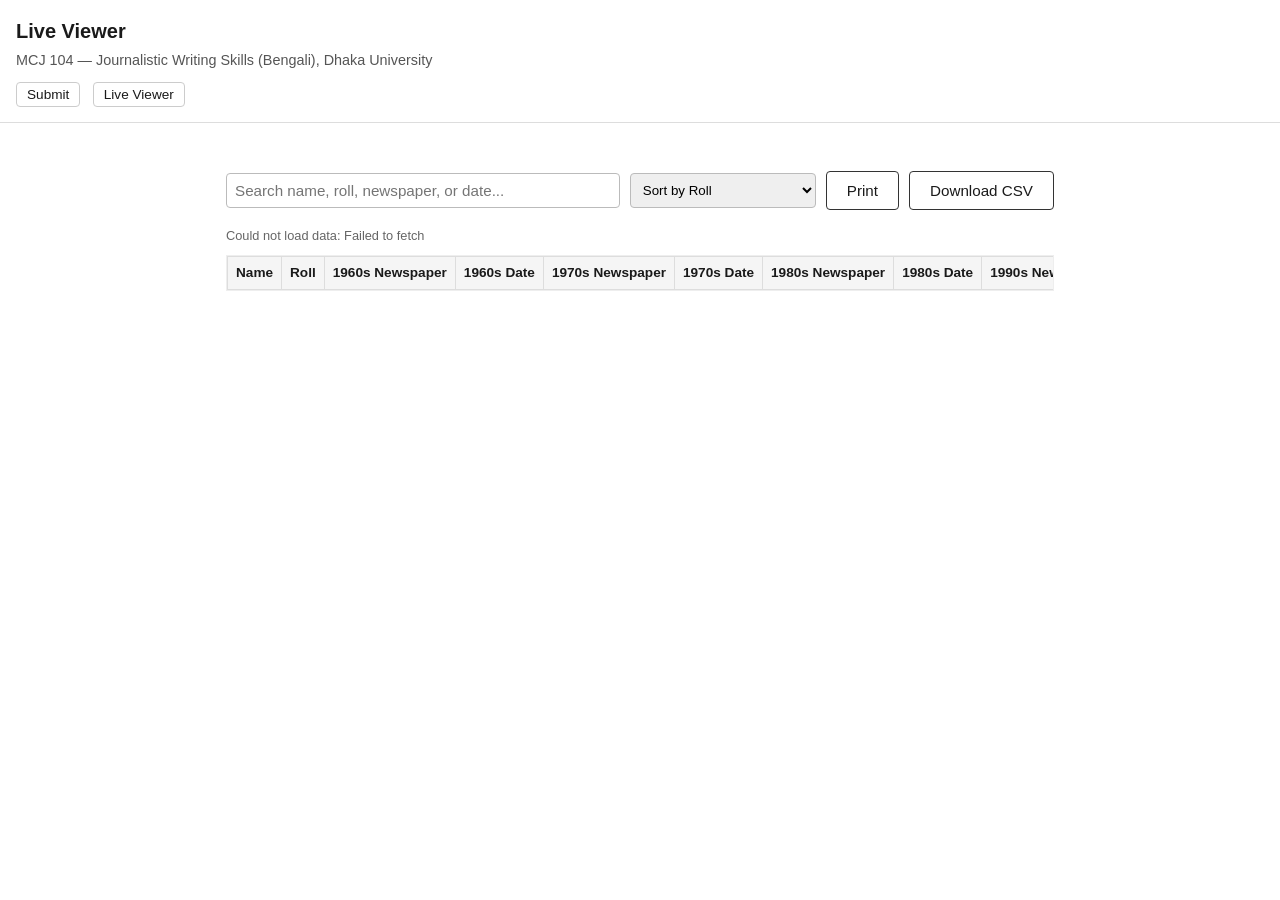
==== live.html @ 9551368b "Add files via upload" ====
<!DOCTYPE html>
<html lang="en">
<head>
  <meta charset="UTF-8" />
  <meta name="viewport" content="width=device-width, initial-scale=1.0" />
  <title>Live Viewer — MCJ 104 Assignment Picker</title>
  <link rel="stylesheet" href="style.css" />
</head>
<body>
  <header class="site-header">
    <h1>Live Viewer</h1>
    <p>MCJ 104 — Journalistic Writing Skills (Bengali), Dhaka University</p>
    <nav class="site-nav">
      <a href="index.html">Submit</a>
      <a href="live.html">Live Viewer</a>
    </nav>
  </header>

  <main class="page">
    <div class="toolbar">
      <input type="text" id="search-box" placeholder="Search name, roll, newspaper, or date..." />
      <select id="sort-select">
        <option value="roll">Sort by Roll</option>
        <option value="name">Sort by Name</option>
        <option value="timestamp">Sort by Submission Time</option>
      </select>
      <button type="button" class="secondary" id="print-btn">Print</button>
      <button type="button" class="secondary" id="csv-btn">Download CSV</button>
    </div>

    <p class="status-line" id="status-line">Loading...</p>

    <div class="table-wrap">
      <table id="entries-table">
        <thead>
          <tr id="table-head-row">
            <!-- Filled in by live.js -->
          </tr>
        </thead>
        <tbody id="table-body">
          <!-- Filled in by live.js -->
        </tbody>
      </table>
      <div class="empty-state" id="empty-state" style="display:none;">
        No submissions yet.
      </div>
    </div>
  </main>

  <script src="config.js"></script>
  <script src="live.js"></script>
</body>
</html>
---- style.css ----
/* style.css
   Minimal, professional styling shared by index.html and live.html.
   No animations, no icon fonts, no color noise. */

* {
  box-sizing: border-box;
}

body {
  margin: 0;
  padding: 0;
  font-family: -apple-system, "Segoe UI", Roboto, Arial, sans-serif;
  background: #ffffff;
  color: #1a1a1a;
  line-height: 1.5;
}

.page {
  max-width: 860px;
  margin: 0 auto;
  padding: 24px 16px 64px;
}

header.site-header {
  border-bottom: 1px solid #ddd;
  padding: 16px;
  margin-bottom: 24px;
}

header.site-header h1 {
  margin: 0 0 4px;
  font-size: 1.25rem;
}

header.site-header p {
  margin: 0;
  color: #555;
  font-size: 0.9rem;
}

nav.site-nav {
  margin-top: 10px;
}

nav.site-nav a {
  color: #1a1a1a;
  text-decoration: none;
  border: 1px solid #ccc;
  padding: 4px 10px;
  border-radius: 4px;
  font-size: 0.85rem;
  margin-right: 8px;
}

nav.site-nav a:hover {
  background: #f2f2f2;
}

/* ---- Form ---- */

fieldset {
  border: 1px solid #ddd;
  border-radius: 6px;
  padding: 16px;
  margin-bottom: 16px;
}

legend {
  padding: 0 6px;
  font-weight: 600;
}

.field-row {
  display: flex;
  gap: 12px;
  margin-bottom: 12px;
  flex-wrap: wrap;
}

.field {
  flex: 1 1 200px;
  display: flex;
  flex-direction: column;
}

.field label {
  font-size: 0.85rem;
  margin-bottom: 4px;
  color: #333;
}

input[type="text"],
input[type="date"] {
  padding: 8px;
  border: 1px solid #bbb;
  border-radius: 4px;
  font-size: 0.95rem;
  width: 100%;
}

input:focus {
  outline: 2px solid #333;
  outline-offset: 1px;
}

button {
  cursor: pointer;
  border: 1px solid #333;
  background: #1a1a1a;
  color: #fff;
  padding: 10px 20px;
  border-radius: 4px;
  font-size: 0.95rem;
}

button:hover {
  background: #333;
}

button.secondary {
  background: #fff;
  color: #1a1a1a;
}

button.secondary:hover {
  background: #f2f2f2;
}

.actions {
  display: flex;
  gap: 10px;
  margin-top: 16px;
  flex-wrap: wrap;
}

.message {
  margin-top: 16px;
  padding: 10px 12px;
  border-radius: 4px;
  font-size: 0.9rem;
  display: none;
}

.message.error {
  display: block;
  background: #fdecea;
  border: 1px solid #e8a5a0;
  color: #7a1f16;
}

.message.success {
  display: block;
  background: #eaf6ec;
  border: 1px solid #a6d8ac;
  color: #1e5c26;
}

/* ---- Live viewer ---- */

.toolbar {
  display: flex;
  gap: 10px;
  flex-wrap: wrap;
  margin-bottom: 16px;
  align-items: center;
}

.toolbar input[type="text"] {
  flex: 1 1 220px;
}

.toolbar select {
  padding: 8px;
  border: 1px solid #bbb;
  border-radius: 4px;
}

.status-line {
  font-size: 0.8rem;
  color: #666;
  margin-bottom: 10px;
}

table {
  width: 100%;
  border-collapse: collapse;
  font-size: 0.85rem;
}

th, td {
  border: 1px solid #ddd;
  padding: 6px 8px;
  text-align: left;
  white-space: nowrap;
}

th {
  background: #f5f5f5;
  cursor: pointer;
  position: sticky;
  top: 0;
}

tbody tr:nth-child(even) {
  background: #fafafa;
}

.table-wrap {
  overflow-x: auto;
  border: 1px solid #eee;
}

.empty-state {
  padding: 20px;
  text-align: center;
  color: #777;
}

/* ---- Print ---- */

@media print {
  header.site-header,
  .toolbar,
  .actions,
  nav.site-nav,
  .status-line {
    display: none !important;
  }

  body, .page {
    margin: 0;
    padding: 0;
    max-width: 100%;
  }

  table {
    font-size: 11px;
  }
}

/* ---- Mobile ---- */

@media (max-width: 600px) {
  .field-row {
    flex-direction: column;
  }
}
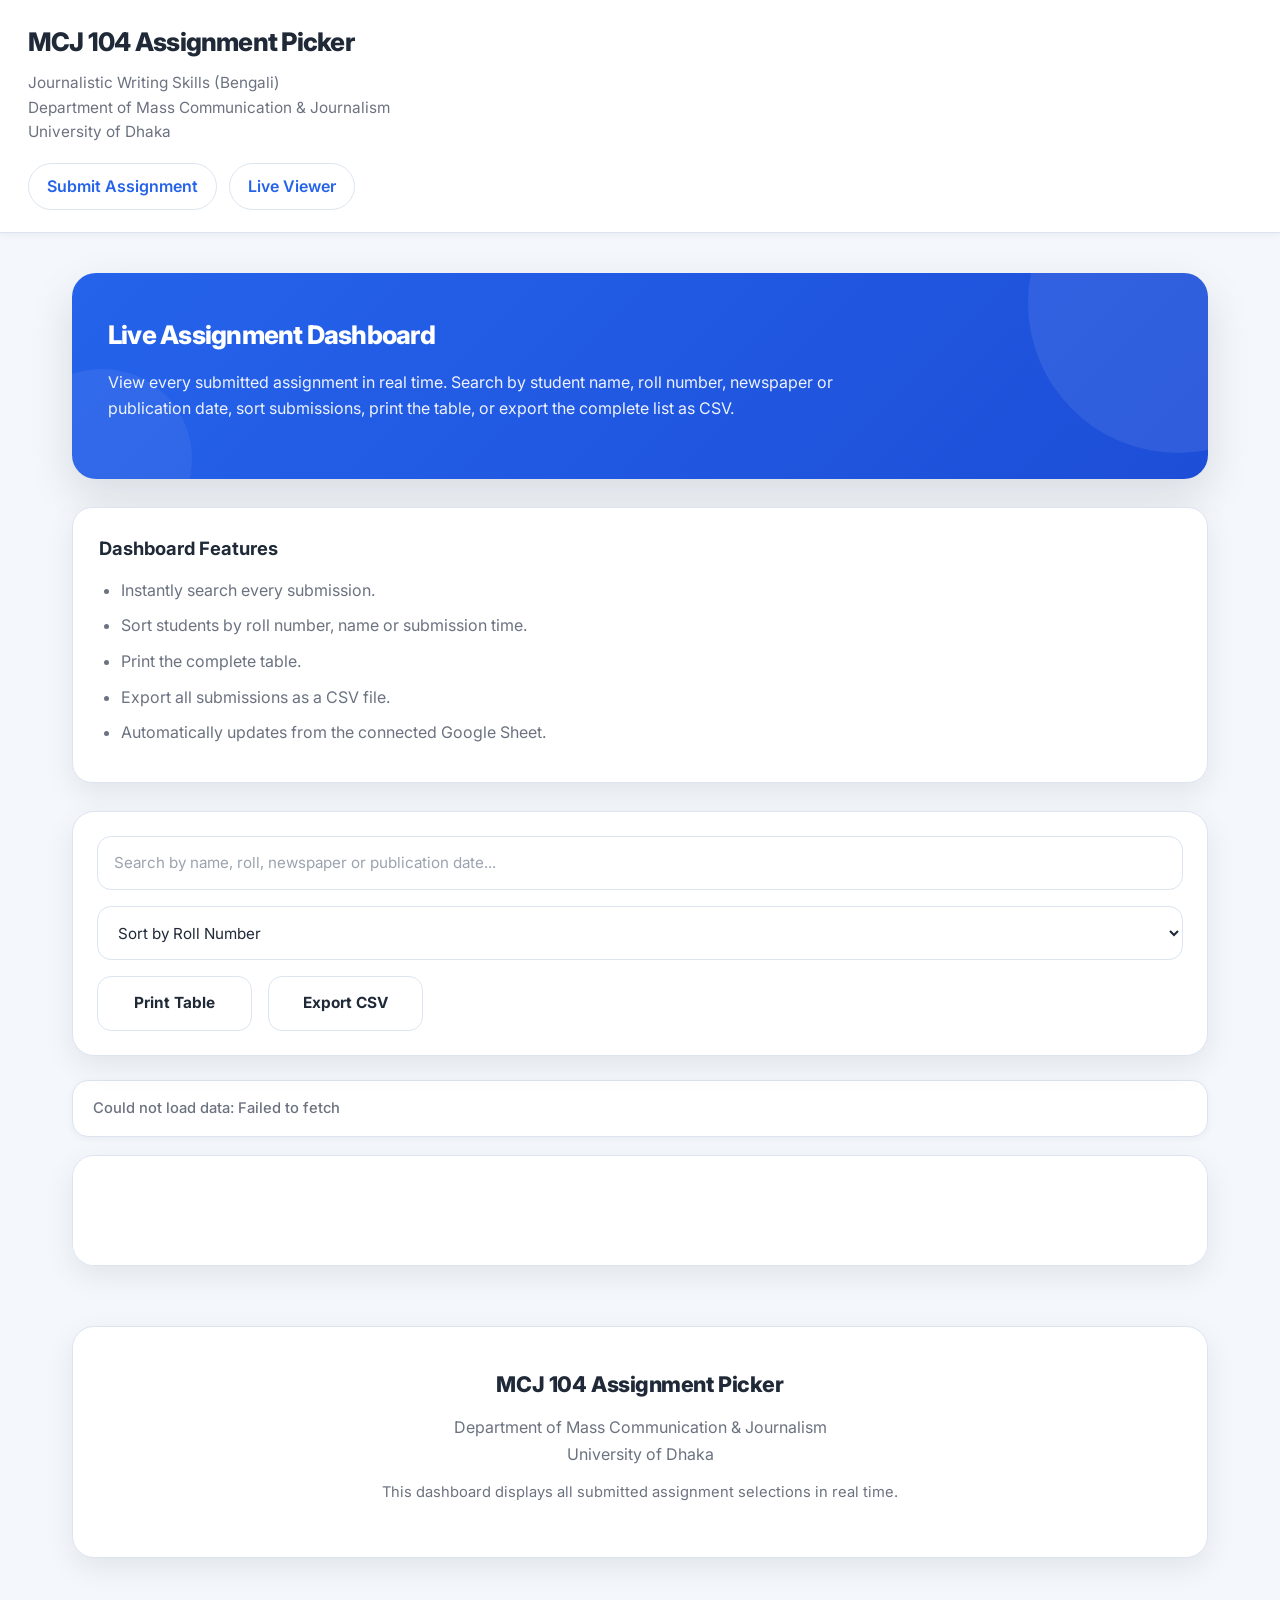
==== commit d76c6255: "Add files via upload" ====
--- a/live.html
+++ b/live.html
@@ -1,53 +1,266 @@
 <!DOCTYPE html>
 <html lang="en">
+
 <head>
-  <meta charset="UTF-8" />
-  <meta name="viewport" content="width=device-width, initial-scale=1.0" />
-  <title>Live Viewer — MCJ 104 Assignment Picker</title>
-  <link rel="stylesheet" href="style.css" />
+
+    <meta charset="UTF-8">
+
+    <meta
+        name="viewport"
+        content="width=device-width, initial-scale=1.0">
+
+    <title>
+        Live Viewer — MCJ 104 Assignment Picker
+    </title>
+
+    <link rel="preconnect" href="https://fonts.googleapis.com">
+
+    <link rel="preconnect" href="https://fonts.gstatic.com" crossorigin>
+
+    <link rel="stylesheet" href="style.css">
+
 </head>
+
 <body>
-  <header class="site-header">
-    <h1>Live Viewer</h1>
-    <p>MCJ 104 — Journalistic Writing Skills (Bengali), Dhaka University</p>
+
+<header class="site-header">
+
+    <h1>MCJ 104 Assignment Picker</h1>
+
+    <p>
+
+        Journalistic Writing Skills (Bengali)<br>
+
+        Department of Mass Communication & Journalism<br>
+
+        University of Dhaka
+
+    </p>
+
     <nav class="site-nav">
-      <a href="index.html">Submit</a>
-      <a href="live.html">Live Viewer</a>
+
+        <a href="index.html">
+
+            Submit Assignment
+
+        </a>
+
+        <a href="live.html">
+
+            Live Viewer
+
+        </a>
+
     </nav>
-  </header>
-
-  <main class="page">
-    <div class="toolbar">
-      <input type="text" id="search-box" placeholder="Search name, roll, newspaper, or date..." />
-      <select id="sort-select">
-        <option value="roll">Sort by Roll</option>
-        <option value="name">Sort by Name</option>
-        <option value="timestamp">Sort by Submission Time</option>
-      </select>
-      <button type="button" class="secondary" id="print-btn">Print</button>
-      <button type="button" class="secondary" id="csv-btn">Download CSV</button>
-    </div>
-
-    <p class="status-line" id="status-line">Loading...</p>
-
-    <div class="table-wrap">
-      <table id="entries-table">
-        <thead>
-          <tr id="table-head-row">
-            <!-- Filled in by live.js -->
-          </tr>
-        </thead>
-        <tbody id="table-body">
-          <!-- Filled in by live.js -->
-        </tbody>
-      </table>
-      <div class="empty-state" id="empty-state" style="display:none;">
-        No submissions yet.
-      </div>
-    </div>
-  </main>
-
-  <script src="config.js"></script>
-  <script src="live.js"></script>
+
+</header>
+
+<main class="page">
+
+<section class="hero">
+
+    <h2>
+
+        Live Assignment Dashboard
+
+    </h2>
+
+    <p>
+
+        View every submitted assignment in real time.
+
+        Search by student name, roll number, newspaper or publication date,
+
+        sort submissions, print the table, or export the complete list as CSV.
+
+    </p>
+
+</section>
+
+<section class="info-card">
+
+    <h3>
+
+        Dashboard Features
+
+    </h3>
+
+    <ul>
+
+        <li>Instantly search every submission.</li>
+
+        <li>Sort students by roll number, name or submission time.</li>
+
+        <li>Print the complete table.</li>
+
+        <li>Export all submissions as a CSV file.</li>
+
+        <li>Automatically updates from the connected Google Sheet.</li>
+
+    </ul>
+
+</section>
+
+<section class="toolbar-card">
+
+<div class="toolbar">
+
+<input
+
+    type="text"
+
+    id="search-box"
+
+    placeholder="Search by name, roll, newspaper or publication date..."
+
+>
+
+<select id="sort-select">
+
+    <option value="roll">
+
+        Sort by Roll Number
+
+    </option>
+
+    <option value="name">
+
+        Sort by Student Name
+
+    </option>
+
+    <option value="timestamp">
+
+        Sort by Submission Time
+
+    </option>
+
+</select>
+
+<button
+
+    type="button"
+
+    class="secondary"
+
+    id="print-btn">
+
+    Print Table
+
+</button>
+
+<button
+
+    type="button"
+
+    class="secondary"
+
+    id="csv-btn">
+
+    Export CSV
+
+</button>
+
+</div>
+
+</section>
+
+<p
+
+    class="status-line"
+
+    id="status-line">
+
+    Loading submissions...
+
+</p>
+
+<section class="table-section">
+
+<div class="table-wrap">
+
+<table id="entries-table">
+
+<thead>
+
+<tr id="table-head-row">
+
+<!-- Generated by live.js -->
+
+</tr>
+
+</thead>
+
+<tbody id="table-body">
+
+<!-- Generated by live.js -->
+
+</tbody>
+
+</table>
+
+<div
+
+id="empty-state"
+
+class="empty-state"
+
+style="display:none;">
+
+<h3>
+
+No Submissions Yet
+
+</h3>
+
+<p>
+
+Student submissions will appear here automatically once they are submitted.
+
+</p>
+
+</div>
+
+</div>
+
+</section>
+
+<footer class="site-footer">
+
+<div class="footer-content">
+
+<h3>
+
+MCJ 104 Assignment Picker
+
+</h3>
+
+<p>
+
+Department of Mass Communication & Journalism
+
+<br>
+
+University of Dhaka
+
+</p>
+
+<p class="footer-note">
+
+This dashboard displays all submitted assignment selections in real time.
+
+</p>
+
+</div>
+
+</footer>
+
+</main>
+
+<script src="config.js"></script>
+
+<script src="live.js"></script>
+
 </body>
-</html>
+
+</html>
--- a/style.css
+++ b/style.css
@@ -1,247 +1,1846 @@
-/* style.css
-   Minimal, professional styling shared by index.html and live.html.
-   No animations, no icon fonts, no color noise. */
-
-* {
-  box-sizing: border-box;
-}
-
-body {
-  margin: 0;
-  padding: 0;
-  font-family: -apple-system, "Segoe UI", Roboto, Arial, sans-serif;
-  background: #ffffff;
-  color: #1a1a1a;
-  line-height: 1.5;
-}
-
-.page {
-  max-width: 860px;
-  margin: 0 auto;
-  padding: 24px 16px 64px;
-}
-
-header.site-header {
-  border-bottom: 1px solid #ddd;
-  padding: 16px;
-  margin-bottom: 24px;
-}
-
-header.site-header h1 {
-  margin: 0 0 4px;
-  font-size: 1.25rem;
-}
-
-header.site-header p {
-  margin: 0;
-  color: #555;
-  font-size: 0.9rem;
-}
-
-nav.site-nav {
-  margin-top: 10px;
-}
-
-nav.site-nav a {
-  color: #1a1a1a;
-  text-decoration: none;
-  border: 1px solid #ccc;
-  padding: 4px 10px;
-  border-radius: 4px;
-  font-size: 0.85rem;
-  margin-right: 8px;
-}
-
-nav.site-nav a:hover {
-  background: #f2f2f2;
-}
-
-/* ---- Form ---- */
-
-fieldset {
-  border: 1px solid #ddd;
-  border-radius: 6px;
-  padding: 16px;
-  margin-bottom: 16px;
-}
-
-legend {
-  padding: 0 6px;
-  font-weight: 600;
-}
-
-.field-row {
-  display: flex;
-  gap: 12px;
-  margin-bottom: 12px;
-  flex-wrap: wrap;
-}
-
-.field {
-  flex: 1 1 200px;
-  display: flex;
-  flex-direction: column;
-}
-
-.field label {
-  font-size: 0.85rem;
-  margin-bottom: 4px;
-  color: #333;
-}
+/* ==========================================================
+   MCJ 104 Assignment Picker
+   Modern Responsive Stylesheet
+   Part 1/5
+========================================================== */
+
+/* ===========================
+   Google Font
+=========================== */
+
+@import url("https://fonts.googleapis.com/css2?family=Inter:wght@400;500;600;700;800&display=swap");
+
+/* ===========================
+   CSS Variables
+=========================== */
+
+:root{
+
+    --primary:#2563eb;
+    --primary-dark:#1d4ed8;
+
+    --success:#16a34a;
+    --danger:#dc2626;
+    --warning:#d97706;
+
+    --background:#f4f7fb;
+    --surface:#ffffff;
+    --surface-alt:#f8fafc;
+
+    --text:#1f2937;
+    --muted:#6b7280;
+
+    --border:#dbe4ef;
+
+    --radius-xs:8px;
+    --radius-sm:12px;
+    --radius-md:16px;
+    --radius-lg:22px;
+
+    --shadow-sm:
+        0 2px 8px rgba(15,23,42,.05);
+
+    --shadow:
+
+        0 10px 30px rgba(15,23,42,.08);
+
+    --shadow-lg:
+
+        0 18px 45px rgba(15,23,42,.12);
+
+    --transition:.22s ease;
+}
+
+/* ===========================
+   Reset
+=========================== */
+
+*,
+*::before,
+*::after{
+
+    box-sizing:border-box;
+}
+
+html{
+
+    scroll-behavior:smooth;
+}
+
+body{
+
+    margin:0;
+
+    background:var(--background);
+
+    color:var(--text);
+
+    font-family:
+        Inter,
+        "Segoe UI",
+        Roboto,
+        Arial,
+        sans-serif;
+
+    line-height:1.6;
+
+    -webkit-font-smoothing:antialiased;
+
+    text-rendering:optimizeLegibility;
+}
+
+img{
+
+    display:block;
+
+    max-width:100%;
+}
+
+a{
+
+    color:inherit;
+
+    transition:var(--transition);
+}
+
+button,
+input,
+select{
+
+    font:inherit;
+}
+
+/* ===========================
+   Layout
+=========================== */
+
+.page{
+
+    width:min(1180px,100%);
+
+    margin-inline:auto;
+
+    padding:
+
+        40px
+        22px
+        80px;
+}
+
+/* ===========================
+   Header
+=========================== */
+
+.site-header{
+
+    position:sticky;
+
+    top:0;
+
+    z-index:999;
+
+    padding:
+
+        22px
+        28px;
+
+    background:
+        rgba(255,255,255,.94);
+
+    backdrop-filter:blur(18px);
+
+    border-bottom:
+
+        1px solid var(--border);
+
+    box-shadow:
+
+        var(--shadow-sm);
+}
+
+.site-header h1{
+
+    margin:0;
+
+    font-size:
+
+        clamp(1.45rem,2vw,2rem);
+
+    font-weight:800;
+
+    letter-spacing:-.03em;
+}
+
+.site-header p{
+
+    margin:
+
+        8px
+        0
+        0;
+
+    color:var(--muted);
+
+    font-size:.96rem;
+}
+
+/* ===========================
+   Navigation
+=========================== */
+
+.site-nav{
+
+    display:flex;
+
+    gap:12px;
+
+    flex-wrap:wrap;
+
+    margin-top:18px;
+}
+
+.site-nav a{
+
+    display:inline-flex;
+
+    align-items:center;
+
+    justify-content:center;
+
+    padding:
+
+        10px
+        18px;
+
+    text-decoration:none;
+
+    background:#fff;
+
+    border:
+
+        1px solid var(--border);
+
+    border-radius:999px;
+
+    color:var(--primary);
+
+    font-weight:600;
+
+    transition:var(--transition);
+}
+
+.site-nav a:hover{
+
+    background:var(--primary);
+
+    color:#fff;
+
+    border-color:var(--primary);
+
+    transform:translateY(-2px);
+}
+
+/* ===========================
+   Hero
+=========================== */
+
+.hero{
+
+    background:
+
+        linear-gradient(
+            135deg,
+            #2563eb,
+            #1d4ed8
+        );
+
+    color:#fff;
+
+    border-radius:24px;
+
+    padding:
+
+        42px
+        36px;
+
+    margin-bottom:28px;
+
+    box-shadow:
+
+        var(--shadow-lg);
+}
+
+.hero h2{
+
+    margin:0;
+
+    font-size:
+
+        clamp(1.6rem,2vw,2.4rem);
+
+    font-weight:800;
+
+    letter-spacing:-.03em;
+}
+
+.hero p{
+
+    margin-top:14px;
+
+    max-width:760px;
+
+    color:
+
+        rgba(255,255,255,.92);
+
+    font-size:1rem;
+}
+
+/* ===========================
+   Info Card
+=========================== */
+
+.info-card{
+
+    background:var(--surface);
+
+    border:
+
+        1px solid var(--border);
+
+    border-radius:20px;
+
+    padding:26px;
+
+    margin-bottom:28px;
+
+    box-shadow:var(--shadow);
+}
+
+.info-card h3{
+
+    margin-top:0;
+
+    margin-bottom:14px;
+
+    font-size:1.15rem;
+
+    font-weight:700;
+}
+
+.info-card ul{
+
+    margin:0;
+
+    padding-left:22px;
+}
+
+.info-card li{
+
+    margin-bottom:10px;
+
+    color:var(--muted);
+}
+
+/* ==========================================================
+   Part 2/5
+   Forms, Cards & Buttons
+========================================================== */
+
+/* ===========================
+   Form
+=========================== */
+
+#entry-form{
+
+    display:flex;
+
+    flex-direction:column;
+
+    gap:26px;
+}
+
+/* ===========================
+   Cards
+=========================== */
+
+fieldset{
+
+    position:relative;
+
+    margin:0;
+
+    padding:30px;
+
+    background:var(--surface);
+
+    border:1px solid var(--border);
+
+    border-radius:22px;
+
+    box-shadow:var(--shadow);
+
+    overflow:hidden;
+
+    transition:
+        transform .22s ease,
+        box-shadow .22s ease,
+        border-color .22s ease;
+}
+
+fieldset:hover{
+
+    transform:translateY(-3px);
+
+    box-shadow:var(--shadow-lg);
+
+    border-color:#bfd4f7;
+}
+
+/* Blue Accent */
+
+fieldset::before{
+
+    content:"";
+
+    position:absolute;
+
+    left:0;
+
+    top:0;
+
+    bottom:0;
+
+    width:6px;
+
+    background:linear-gradient(
+        180deg,
+        var(--primary),
+        #60a5fa
+    );
+}
+
+/* ===========================
+   Legend
+=========================== */
+
+legend{
+
+    padding:
+
+        0
+        12px;
+
+    color:var(--primary);
+
+    font-weight:800;
+
+    font-size:1.05rem;
+
+    letter-spacing:-.02em;
+}
+
+/* ===========================
+   Period Note
+=========================== */
+
+.period-note{
+
+    margin:
+
+        0
+        0
+        24px;
+
+    color:var(--muted);
+
+    font-size:.95rem;
+}
+
+/* ===========================
+   Form Grid
+=========================== */
+
+.field-row{
+
+    display:grid;
+
+    grid-template-columns:
+
+        repeat(
+            auto-fit,
+            minmax(260px,1fr)
+        );
+
+    gap:24px;
+}
+
+.field{
+
+    display:flex;
+
+    flex-direction:column;
+}
+
+/* ===========================
+   Labels
+=========================== */
+
+.field label{
+
+    margin-bottom:9px;
+
+    color:var(--text);
+
+    font-weight:600;
+
+    font-size:.93rem;
+}
+
+/* ===========================
+   Inputs
+=========================== */
 
 input[type="text"],
-input[type="date"] {
-  padding: 8px;
-  border: 1px solid #bbb;
-  border-radius: 4px;
-  font-size: 0.95rem;
-  width: 100%;
-}
-
-input:focus {
-  outline: 2px solid #333;
-  outline-offset: 1px;
-}
-
-button {
-  cursor: pointer;
-  border: 1px solid #333;
-  background: #1a1a1a;
-  color: #fff;
-  padding: 10px 20px;
-  border-radius: 4px;
-  font-size: 0.95rem;
-}
-
-button:hover {
-  background: #333;
-}
-
-button.secondary {
-  background: #fff;
-  color: #1a1a1a;
-}
-
-button.secondary:hover {
-  background: #f2f2f2;
-}
-
-.actions {
-  display: flex;
-  gap: 10px;
-  margin-top: 16px;
-  flex-wrap: wrap;
-}
-
-.message {
-  margin-top: 16px;
-  padding: 10px 12px;
-  border-radius: 4px;
-  font-size: 0.9rem;
-  display: none;
-}
-
-.message.error {
-  display: block;
-  background: #fdecea;
-  border: 1px solid #e8a5a0;
-  color: #7a1f16;
-}
-
-.message.success {
-  display: block;
-  background: #eaf6ec;
-  border: 1px solid #a6d8ac;
-  color: #1e5c26;
-}
-
-/* ---- Live viewer ---- */
-
-.toolbar {
-  display: flex;
-  gap: 10px;
-  flex-wrap: wrap;
-  margin-bottom: 16px;
-  align-items: center;
-}
-
-.toolbar input[type="text"] {
-  flex: 1 1 220px;
-}
-
-.toolbar select {
-  padding: 8px;
-  border: 1px solid #bbb;
-  border-radius: 4px;
-}
-
-.status-line {
-  font-size: 0.8rem;
-  color: #666;
-  margin-bottom: 10px;
-}
-
-table {
-  width: 100%;
-  border-collapse: collapse;
-  font-size: 0.85rem;
-}
-
-th, td {
-  border: 1px solid #ddd;
-  padding: 6px 8px;
-  text-align: left;
-  white-space: nowrap;
-}
-
-th {
-  background: #f5f5f5;
-  cursor: pointer;
-  position: sticky;
-  top: 0;
-}
-
-tbody tr:nth-child(even) {
-  background: #fafafa;
-}
-
-.table-wrap {
-  overflow-x: auto;
-  border: 1px solid #eee;
-}
-
-.empty-state {
-  padding: 20px;
-  text-align: center;
-  color: #777;
-}
-
-/* ---- Print ---- */
-
-@media print {
-  header.site-header,
-  .toolbar,
-  .actions,
-  nav.site-nav,
-  .status-line {
-    display: none !important;
-  }
-
-  body, .page {
-    margin: 0;
-    padding: 0;
-    max-width: 100%;
-  }
-
-  table {
-    font-size: 11px;
-  }
-}
-
-/* ---- Mobile ---- */
-
-@media (max-width: 600px) {
-  .field-row {
-    flex-direction: column;
-  }
-}
+input[type="date"],
+select{
+
+    width:100%;
+
+    min-height:54px;
+
+    padding:
+
+        14px
+        16px;
+
+    background:#fff;
+
+    border:1px solid var(--border);
+
+    border-radius:14px;
+
+    color:var(--text);
+
+    font-size:.95rem;
+
+    transition:var(--transition);
+}
+
+input::placeholder{
+
+    color:#9ca3af;
+}
+
+input:hover,
+select:hover{
+
+    border-color:#bfd4f7;
+}
+
+input:focus,
+select:focus{
+
+    outline:none;
+
+    border-color:var(--primary);
+
+    box-shadow:
+        0 0 0 4px rgba(37,99,235,.15);
+}
+
+/* ===========================
+   Submit Section
+=========================== */
+
+.submit-section{
+
+    margin-top:8px;
+
+    background:var(--surface);
+
+    border:1px solid var(--border);
+
+    border-radius:22px;
+
+    padding:34px;
+
+    text-align:center;
+
+    box-shadow:var(--shadow);
+}
+
+.submit-section h2{
+
+    margin-top:0;
+
+    margin-bottom:12px;
+
+    font-size:1.45rem;
+
+    font-weight:800;
+}
+
+.submit-section p{
+
+    max-width:720px;
+
+    margin:
+
+        0 auto
+        28px;
+
+    color:var(--muted);
+}
+
+/* ===========================
+   Buttons
+=========================== */
+
+.actions{
+
+    display:flex;
+
+    justify-content:center;
+
+    gap:16px;
+
+    flex-wrap:wrap;
+}
+
+button{
+
+    cursor:pointer;
+
+    border:none;
+
+    border-radius:14px;
+
+    padding:
+
+        14px
+        30px;
+
+    font-weight:700;
+
+    font-size:.96rem;
+
+    transition:var(--transition);
+}
+
+/* Primary */
+
+button:not(.secondary){
+
+    background:var(--primary);
+
+    color:#fff;
+
+    box-shadow:
+
+        0 12px 24px rgba(37,99,235,.22);
+}
+
+button:not(.secondary):hover{
+
+    background:var(--primary-dark);
+
+    transform:translateY(-2px);
+}
+
+/* Secondary */
+
+button.secondary{
+
+    background:#fff;
+
+    color:var(--text);
+
+    border:1px solid var(--border);
+
+    box-shadow:none;
+}
+
+button.secondary:hover{
+
+    background:var(--surface-alt);
+
+    border-color:#bfd4f7;
+
+    transform:translateY(-2px);
+}
+
+button:active{
+
+    transform:translateY(0);
+}
+
+button:disabled{
+
+    opacity:.55;
+
+    cursor:not-allowed;
+
+    transform:none;
+}
+
+/* ===========================
+   Messages
+=========================== */
+
+.message{
+
+    display:none;
+
+    margin-top:24px;
+
+    padding:18px;
+
+    border-radius:16px;
+
+    font-weight:600;
+
+    text-align:left;
+}
+
+.message.success{
+
+    display:block;
+
+    background:#ecfdf3;
+
+    color:#166534;
+
+    border:1px solid rgba(22,163,74,.18);
+}
+
+.message.error{
+
+    display:block;
+
+    background:#fef2f2;
+
+    color:#b91c1c;
+
+    border:1px solid rgba(220,38,38,.16);
+}
+
+/* ===========================
+   Focus Accessibility
+=========================== */
+
+button:focus-visible,
+input:focus-visible,
+select:focus-visible,
+a:focus-visible{
+
+    outline:none;
+
+    box-shadow:
+
+        0 0 0 4px rgba(37,99,235,.18);
+}
+
+/* ==========================================================
+   Part 3/5
+   Live Viewer
+========================================================== */
+
+/* ===========================
+   Toolbar Card
+=========================== */
+
+.toolbar-card{
+
+    margin-bottom:24px;
+}
+
+.toolbar{
+
+    display:flex;
+
+    flex-wrap:wrap;
+
+    align-items:center;
+
+    gap:16px;
+
+    padding:24px;
+
+    background:var(--surface);
+
+    border:1px solid var(--border);
+
+    border-radius:22px;
+
+    box-shadow:var(--shadow);
+}
+
+/* Search */
+
+.toolbar input[type="text"]{
+
+    flex:1 1 360px;
+
+    min-width:240px;
+}
+
+/* Select */
+
+.toolbar select{
+
+    min-width:220px;
+}
+
+/* Buttons */
+
+.toolbar button{
+
+    min-width:155px;
+}
+
+/* ===========================
+   Status Line
+=========================== */
+
+.status-line{
+
+    display:flex;
+
+    align-items:center;
+
+    gap:10px;
+
+    margin-bottom:18px;
+
+    padding:16px 20px;
+
+    background:var(--surface);
+
+    border:1px solid var(--border);
+
+    border-radius:16px;
+
+    box-shadow:var(--shadow-sm);
+
+    color:var(--muted);
+
+    font-size:.92rem;
+
+    font-weight:500;
+}
+
+/* ===========================
+   Table Section
+=========================== */
+
+.table-section{
+
+    margin-top:10px;
+}
+
+.table-wrap{
+
+    overflow:auto;
+
+    background:var(--surface);
+
+    border:1px solid var(--border);
+
+    border-radius:22px;
+
+    box-shadow:var(--shadow);
+
+    max-width:100%;
+}
+
+/* Scrollbar */
+
+.table-wrap::-webkit-scrollbar{
+
+    height:10px;
+
+    width:10px;
+}
+
+.table-wrap::-webkit-scrollbar-track{
+
+    background:transparent;
+}
+
+.table-wrap::-webkit-scrollbar-thumb{
+
+    background:#cbd5e1;
+
+    border-radius:999px;
+}
+
+.table-wrap::-webkit-scrollbar-thumb:hover{
+
+    background:#94a3b8;
+}
+
+/* ===========================
+   Table
+=========================== */
+
+table{
+
+    width:100%;
+
+    min-width:950px;
+
+    border-collapse:separate;
+
+    border-spacing:0;
+
+    font-size:.94rem;
+}
+
+/* ===========================
+   Header
+=========================== */
+
+thead th{
+
+    position:sticky;
+
+    top:0;
+
+    z-index:5;
+
+    padding:18px;
+
+    background:#eff6ff;
+
+    color:#1e3a8a;
+
+    font-weight:700;
+
+    text-align:left;
+
+    border-bottom:1px solid var(--border);
+
+    cursor:pointer;
+
+    transition:background .2s ease;
+}
+
+thead th:hover{
+
+    background:#dbeafe;
+}
+
+thead th:first-child{
+
+    border-top-left-radius:18px;
+}
+
+thead th:last-child{
+
+    border-top-right-radius:18px;
+}
+
+/* ===========================
+   Table Body
+=========================== */
+
+tbody td{
+
+    padding:16px 18px;
+
+    border-bottom:1px solid #edf2f7;
+
+    white-space:nowrap;
+}
+
+tbody tr{
+
+    transition:
+
+        background .18s ease,
+
+        transform .18s ease;
+}
+
+tbody tr:nth-child(even){
+
+    background:#fbfcfe;
+}
+
+tbody tr:hover{
+
+    background:#eef5ff;
+}
+
+/* ===========================
+   Empty State
+=========================== */
+
+.empty-state{
+
+    padding:80px 30px;
+
+    text-align:center;
+
+    color:var(--muted);
+}
+
+.empty-state h3{
+
+    margin:0 0 12px;
+
+    font-size:1.4rem;
+
+    color:var(--text);
+}
+
+.empty-state p{
+
+    margin:0;
+
+    max-width:420px;
+
+    margin-inline:auto;
+}
+
+/* ===========================
+   Utility Badge
+=========================== */
+
+.badge{
+
+    display:inline-flex;
+
+    align-items:center;
+
+    justify-content:center;
+
+    padding:6px 12px;
+
+    border-radius:999px;
+
+    background:#eff6ff;
+
+    color:var(--primary);
+
+    font-size:.8rem;
+
+    font-weight:700;
+}
+
+/* ===========================
+   Loading Skeleton (Optional)
+=========================== */
+
+.skeleton{
+
+    background:
+
+        linear-gradient(
+            90deg,
+            #f1f5f9 25%,
+            #e2e8f0 50%,
+            #f1f5f9 75%
+        );
+
+    background-size:200% 100%;
+
+    animation:skeleton-loading 1.4s infinite linear;
+}
+
+@keyframes skeleton-loading{
+
+    from{
+
+        background-position:200% 0;
+    }
+
+    to{
+
+        background-position:-200% 0;
+    }
+}
+
+/* ==========================================================
+   Part 4/5
+   Footer & Responsive Layout
+========================================================== */
+
+/* ===========================
+   Footer
+=========================== */
+
+.site-footer{
+
+    margin-top:60px;
+
+    padding:40px 30px;
+
+    background:var(--surface);
+
+    border:1px solid var(--border);
+
+    border-radius:22px;
+
+    box-shadow:var(--shadow);
+
+    text-align:center;
+}
+
+.footer-content{
+
+    max-width:760px;
+
+    margin-inline:auto;
+}
+
+.site-footer h3{
+
+    margin:0;
+
+    font-size:1.35rem;
+
+    font-weight:800;
+
+    letter-spacing:-.02em;
+}
+
+.site-footer p{
+
+    margin:12px 0;
+
+    color:var(--muted);
+
+    line-height:1.7;
+}
+
+.footer-note{
+
+    font-size:.92rem;
+
+    color:#94a3b8;
+}
+
+/* ===========================
+   Submit Section
+=========================== */
+
+.submit-section{
+
+    position:relative;
+
+    overflow:hidden;
+}
+
+.submit-section::before{
+
+    content:"";
+
+    position:absolute;
+
+    left:0;
+
+    right:0;
+
+    top:0;
+
+    height:6px;
+
+    background:
+
+        linear-gradient(
+            90deg,
+            var(--primary),
+            #60a5fa
+        );
+}
+
+/* ===========================
+   Hero Enhancements
+=========================== */
+
+.hero{
+
+    position:relative;
+
+    overflow:hidden;
+}
+
+.hero::before{
+
+    content:"";
+
+    position:absolute;
+
+    width:300px;
+
+    height:300px;
+
+    border-radius:50%;
+
+    background:
+
+        rgba(255,255,255,.08);
+
+    top:-120px;
+
+    right:-120px;
+}
+
+.hero::after{
+
+    content:"";
+
+    position:absolute;
+
+    width:180px;
+
+    height:180px;
+
+    border-radius:50%;
+
+    background:
+
+        rgba(255,255,255,.06);
+
+    bottom:-70px;
+
+    left:-60px;
+}
+
+.hero>*{
+
+    position:relative;
+
+    z-index:2;
+}
+
+/* ===========================
+   Card Consistency
+=========================== */
+
+.info-card,
+.submit-section,
+.table-wrap,
+.toolbar,
+.site-footer,
+fieldset{
+
+    transition:
+
+        box-shadow .25s ease,
+
+        transform .25s ease,
+
+        border-color .25s ease;
+}
+
+.info-card:hover,
+.site-footer:hover{
+
+    box-shadow:var(--shadow-lg);
+
+    transform:translateY(-2px);
+}
+
+/* ===========================
+   Responsive
+=========================== */
+
+@media (max-width:1200px){
+
+    .page{
+
+        padding:
+
+            36px
+            20px
+            70px;
+    }
+
+}
+
+/* ===========================
+   Tablet
+=========================== */
+
+@media (max-width:992px){
+
+    .page{
+
+        padding:
+
+            32px
+            18px
+            60px;
+    }
+
+    fieldset{
+
+        padding:24px;
+    }
+
+    .toolbar{
+
+        flex-direction:column;
+
+        align-items:stretch;
+    }
+
+    .toolbar input,
+
+    .toolbar select,
+
+    .toolbar button{
+
+        width:100%;
+    }
+
+    .toolbar button{
+
+        min-width:unset;
+    }
+
+    table{
+
+        min-width:850px;
+    }
+
+}
+
+/* ===========================
+   Mobile
+=========================== */
+
+@media (max-width:768px){
+
+    .site-header{
+
+        padding:18px;
+    }
+
+    .site-header h1{
+
+        font-size:1.45rem;
+    }
+
+    .site-header p{
+
+        font-size:.92rem;
+    }
+
+    .site-nav{
+
+        width:100%;
+    }
+
+    .site-nav a{
+
+        flex:1;
+
+        text-align:center;
+    }
+
+    .hero{
+
+        padding:30px 24px;
+    }
+
+    .hero h2{
+
+        font-size:1.8rem;
+    }
+
+    .hero p{
+
+        font-size:.96rem;
+    }
+
+    .info-card,
+
+    fieldset,
+
+    .submit-section,
+
+    .toolbar,
+
+    .site-footer{
+
+        padding:22px;
+    }
+
+    .field-row{
+
+        grid-template-columns:1fr;
+    }
+
+    .actions{
+
+        flex-direction:column;
+    }
+
+    .actions button{
+
+        width:100%;
+    }
+
+}
+
+/* ===========================
+   Small Phones
+=========================== */
+
+@media (max-width:480px){
+
+    .page{
+
+        padding:
+
+            20px
+            14px
+            50px;
+    }
+
+    .hero{
+
+        border-radius:18px;
+
+        padding:24px 18px;
+    }
+
+    .hero h2{
+
+        font-size:1.5rem;
+    }
+
+    .hero p{
+
+        font-size:.92rem;
+    }
+
+    fieldset{
+
+        padding:18px;
+    }
+
+    legend{
+
+        font-size:1rem;
+    }
+
+    input,
+
+    select{
+
+        min-height:50px;
+
+        font-size:16px;
+    }
+
+    button{
+
+        width:100%;
+    }
+
+    tbody td,
+
+    thead th{
+
+        padding:14px;
+    }
+
+    .status-line{
+
+        padding:14px 16px;
+
+        font-size:.88rem;
+    }
+
+    .empty-state{
+
+        padding:50px 20px;
+    }
+
+}
+
+/* ===========================
+   Large Screens
+=========================== */
+
+@media (min-width:1500px){
+
+    .page{
+
+        max-width:1360px;
+    }
+
+    table{
+
+        font-size:.97rem;
+    }
+
+}
+
+
+/* ==========================================================
+   Part 5/5
+   Print, Accessibility & Final Polish
+========================================================== */
+
+/* ===========================
+   Print
+=========================== */
+
+@media print{
+
+    body{
+
+        background:#ffffff;
+    }
+
+    .site-header,
+    .hero,
+    .info-card,
+    .toolbar,
+    .actions,
+    .submit-section,
+    .site-footer,
+    .status-line{
+
+        display:none !important;
+    }
+
+    .page{
+
+        max-width:100%;
+
+        margin:0;
+
+        padding:0;
+    }
+
+    .table-wrap{
+
+        border:none;
+
+        box-shadow:none;
+
+        overflow:visible;
+    }
+
+    table{
+
+        min-width:100%;
+
+        border-collapse:collapse;
+
+        font-size:11px;
+    }
+
+    thead th{
+
+        position:static;
+
+        background:#f3f4f6;
+
+        color:#000;
+    }
+
+    th,
+    td{
+
+        border:1px solid #999;
+
+        padding:6px;
+    }
+
+}
+
+/* ===========================
+   Selection
+=========================== */
+
+::selection{
+
+    background:var(--primary);
+
+    color:#ffffff;
+}
+
+::-moz-selection{
+
+    background:var(--primary);
+
+    color:#ffffff;
+}
+
+/* ===========================
+   Scrollbar
+=========================== */
+
+html{
+
+    scrollbar-width:thin;
+
+    scrollbar-color:#cbd5e1 transparent;
+}
+
+::-webkit-scrollbar{
+
+    width:11px;
+
+    height:11px;
+}
+
+::-webkit-scrollbar-track{
+
+    background:transparent;
+}
+
+::-webkit-scrollbar-thumb{
+
+    background:#cbd5e1;
+
+    border-radius:999px;
+}
+
+::-webkit-scrollbar-thumb:hover{
+
+    background:#94a3b8;
+}
+
+/* ===========================
+   Autofill
+=========================== */
+
+input:-webkit-autofill,
+input:-webkit-autofill:hover,
+input:-webkit-autofill:focus{
+
+    -webkit-box-shadow:
+        0 0 0 1000px #ffffff inset;
+
+    -webkit-text-fill-color:var(--text);
+
+    transition:background-color 9999s ease-in-out 0s;
+}
+
+/* ===========================
+   Horizontal Rule
+=========================== */
+
+hr{
+
+    border:none;
+
+    border-top:1px solid var(--border);
+
+    margin:40px 0;
+}
+
+/* ===========================
+   Utility Classes
+=========================== */
+
+.text-center{
+
+    text-align:center;
+}
+
+.text-right{
+
+    text-align:right;
+}
+
+.text-muted{
+
+    color:var(--muted);
+}
+
+.mt-0{
+
+    margin-top:0;
+}
+
+.mb-0{
+
+    margin-bottom:0;
+}
+
+.w-100{
+
+    width:100%;
+}
+
+.hidden{
+
+    display:none !important;
+}
+
+/* ===========================
+   Tables
+=========================== */
+
+tbody tr:last-child td{
+
+    border-bottom:none;
+}
+
+th:first-child,
+td:first-child{
+
+    padding-left:22px;
+}
+
+th:last-child,
+td:last-child{
+
+    padding-right:22px;
+}
+
+/* ===========================
+   Links
+=========================== */
+
+a:hover{
+
+    text-decoration:none;
+}
+
+/* ===========================
+   Disabled Elements
+=========================== */
+
+button:disabled,
+input:disabled,
+select:disabled{
+
+    opacity:.55;
+
+    cursor:not-allowed;
+}
+
+/* ===========================
+   Focus Ring
+=========================== */
+
+*:focus-visible{
+
+    outline:none;
+
+    box-shadow:
+        0 0 0 4px rgba(37,99,235,.18);
+}
+
+/* ===========================
+   Reduced Motion
+=========================== */
+
+@media (prefers-reduced-motion: reduce){
+
+    *,
+
+    *::before,
+
+    *::after{
+
+        animation:none !important;
+
+        transition:none !important;
+
+        scroll-behavior:auto !important;
+    }
+
+}
+
+/* ===========================
+   Animation
+=========================== */
+
+@keyframes fadeUp{
+
+    from{
+
+        opacity:0;
+
+        transform:translateY(12px);
+    }
+
+    to{
+
+        opacity:1;
+
+        transform:none;
+    }
+
+}
+
+.hero,
+.info-card,
+fieldset,
+.toolbar,
+.table-wrap,
+.submit-section,
+.site-footer{
+
+    animation:fadeUp .45s ease both;
+}
+
+/* Slight stagger */
+
+.hero{
+
+    animation-delay:.05s;
+}
+
+.info-card{
+
+    animation-delay:.1s;
+}
+
+fieldset{
+
+    animation-delay:.15s;
+}
+
+.submit-section{
+
+    animation-delay:.2s;
+}
+
+.table-wrap{
+
+    animation-delay:.15s;
+}
+
+.site-footer{
+
+    animation-delay:.25s;
+}
+
+/* ===========================
+   Hover Polish
+=========================== */
+
+button,
+.site-nav a,
+input,
+select,
+fieldset,
+.info-card,
+.toolbar,
+.table-wrap,
+.site-footer{
+
+    transition:
+        background-color .22s ease,
+        border-color .22s ease,
+        color .22s ease,
+        transform .22s ease,
+        box-shadow .22s ease;
+}
+
+/* ===========================
+   End of File
+=========================== */
